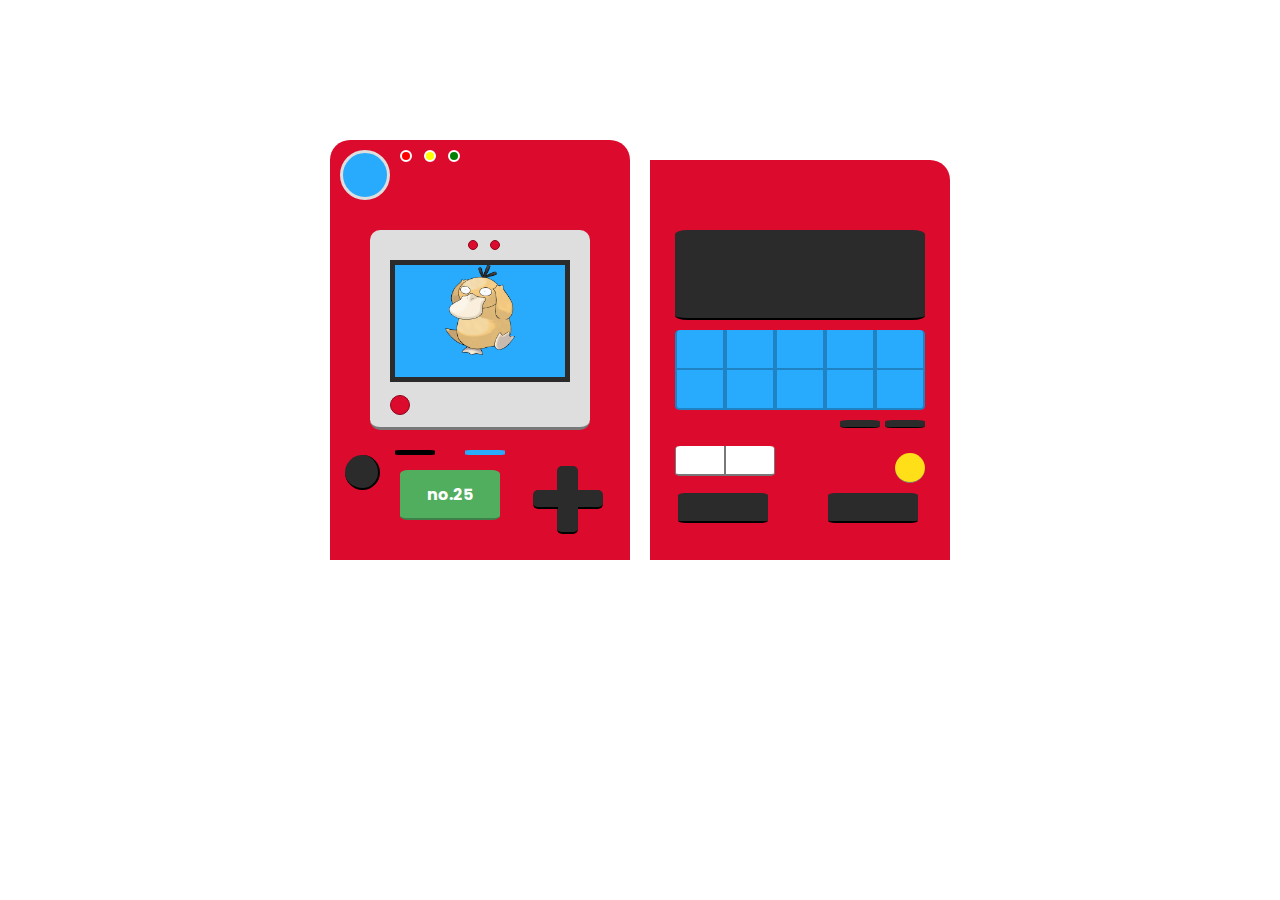
==== pokedex.html @ 5006f052 "Fix index - model pokedex fix" ====
<!DOCTYPE html>
<html lang="en">
<head>
    <meta charset="UTF-8">
    <meta http-equiv="X-UA-Compatible" content="IE=edge">
    <meta name="viewport" content="width=device-width, initial-scale=1.0">
    <title>Pokedex JS</title>
    <link rel="icon" href="./images/favicon.png"/>
    <link rel="stylesheet" href="./style/pokedex.css">
    <link rel="stylesheet" href="https://cdnjs.cloudflare.com/ajax/libs/font-awesome/5.15.3/css/all.min.css" integrity="sha512-iBBXm8fW90+nuLcSKlbmrPcLa0OT92xO1BIsZ+ywDWZCvqsWgccV3gFoRBv0z+8dLJgyAHIhR35VZc2oM/gI1w==" crossorigin="anonymous" referrerpolicy="no-referrer" />
</head>
<body>
    <div class="screen">
        <div class="pokedex-body">
            <div class="pokedex-leftside">
                <div class="leftside-top">
                    <div class="onbutton"></div>
                    <div class="redbutton"></div>
                    <div class="yellowbutton"></div>
                    <div class="greenbutton"></div>
                </div>
                <div class="leftside-center">
                    <div class="leftside-display">
                        <div class="display-dots">
                            <div class="red-dots"></div>
                            <div class="red-dots"></div>
                        </div>
                        <div class="display-pokes">
                            <div class="display-pokes-head">
                                <i class="fas fa-battery-half"></i>
                            </div>
                                <img src="./images/teste-dex.png">
                            </i></div>
                        <div class="display-bottom">
                            <div class="display-bigdots"></div>
                            <div class="display-lines"><i class="fas fa-align-justify"></i></div>
                        </div>
                    </div>
                </div>
                <div class="leftside-bottom">
                    <div class="bottom-dot"></div>
                    <div class="bottom-case">
                        <div class="black-bars">
                            <div class="black-bar"></div>
                            <div class="black-bar"></div>
                        </div>
                        <div class="bottom-screen">
                            <span>no.25</span>
                        </div>
                    </div>
                    <div class="bottom-controls">
                        <div class="pad-controls">
                            <div class="control-top"><i class="fas fa-caret-up"></i></div>
                            <div class="control-bottom"><i class="fas fa-caret-down"></i></div>
                            <div class="control-center"><i class="fas fa-circle"></i></div>
                            <div class="control-right"><i class="fas fa-caret-right"></i></div>
                            <div class="control-left"><i class="fas fa-caret-left"></i></div>
                        </div> 
                    </div>
                </div>
            </div>

            <div class="pokedex-divisor"></div>
            
            <div class="pokedex-rightside">
                <div class="rightside-top">
                    <div class="rightside-screen"></div>
                </div>
                <div class="rightside-center">
                    <div class="rightside-bluebutton">
                        <div class="btn-blue" style="border-radius: 10% 0 0 0;"></div>
                        <div class="btn-blue"></div>
                        <div class="btn-blue"><i class="fab fa-linkedin-in"></i></div>
                        <div class="btn-blue"><i class="fab fa-github"></i></div>
                        <div class="btn-blue" style="border-radius: 0 10% 0 0;"><i class="fas fa-envelope"></i></div>
                        <div class="btn-blue" style="border-radius: 0 0 0 10%;"></div>
                        <div class="btn-blue"></div>
                        <div class="btn-blue"><i class="fab fa-html5"></i></div>
                        <div class="btn-blue"><i class="fab fa-css3-alt"></i></div>
                        <div class="btn-blue" style="border-radius: 0 0 10% 0;"><i class="fab fa-js"></i></div>
                    </div>
                </div>
                <div class="rightside-bottom">
                    <div class="black-bars-right">
                        <div class="black-bar-right"></div>
                        <div class="black-bar-right"></div>
                    </div>
                    <div class="action-controls">
                        <div class="action-right">
                            <div class="backbtn"><i class="fas fa-reply"></i></div>
                            <div class="nseibtn"><i class="fas fa-check"></i></div>
                        </div>
                        <div class="action-right">
                            <div class="yellowdot"></div>
                        </div>
                    </div>
                    <div class="sound-controls">
                        <div class="sound-bars"></div>
                        <div class="sound-bars"></div>
                    </div>
                </div>
            </div>
        </div>
    </div>
    <script src="./JS/pokedex.js"></script>
</body>
</html>
---- style/pokedex.css ----
@import url('https://fonts.googleapis.com/css2?family=Poppins:ital,wght@0,100;0,200;0,300;0,400;0,500;0,600;0,700;0,800;0,900;1,100;1,200;1,300;1,400;1,500;1,600;1,700;1,800;1,900&display=swap');

* {
    box-sizing: border-box;
    margin: 0;
    padding: 0;
}

body {
    font-family: 'Poppins', sans-serif;
    margin: 0;
    padding: 0;
}

/********************************
Animation
*********************************/

@keyframes on-effect {
    0% { 
        background-color: #28AAFD;
        border: 3px solid #DEDEDE;
    }
    25% { 
        background-color: #28AAFD;
        border: 3px solid #DEDEDE;
    }
    30% { 
        background-color: #28AAFD;
        border: 3px solid #DEDEDE;
    }
    35% {
        background-color: #C1E6FE;
        border: 3px solid #28AAFD;
    }
    37% { 
        background-color: #28AAFD;
        border: 3px solid #DEDEDE;
    }
    50% {
        background-color: #28AAFD;
        border: 3px solid #DEDEDE;
    }
    75% {
        background-color: #C1E6FE;
        border: 3px solid #28AAFD;
    }
    78% {
        background-color: #28AAFD;
        border: 3px solid #DEDEDE;
    }
    80% {
        background-color: #C1E6FE;
        border: 3px solid #28AAFD;
    }
    82% {
        background-color: #28AAFD;
        border: 3px solid #DEDEDE;
    }
    100% {
        background-color: #28AAFD;
        border: 3px solid #DEDEDE;
    }
}

/********************************
Animation
*********************************/

.screen {
    background-image: url('/images/pokedexbg.png');
    background-repeat: no-repeat;
    background-size: cover;
    width: 100vw;
    height: 100vh;
    display: flex;
    justify-content: center;
    align-content: center;
    align-items: center;
}

.pokedex-body {
    display: flex;
}

.pokedex-leftside {
    width: 300px;
    height: 600px;
    background-color: transparent;
    display: flex;
    flex-direction: column;
}

/* LEFTSIDE-TOP */

.leftside-top {
    width: 300px;
    height: 80px;
    background-color: #DC0A2D;
    border-radius: 20px 20px 0 0;
    display: flex;
}

.onbutton {
    width: 50px;
    height: 50px;
    margin-top: 10px;
    margin-left: 10px;
    background-color: #28AAFD;
    border-radius: 50%;
    border: 3px solid #DEDEDE;
    animation: on-effect 5s ease-in-out forwards infinite;
}

.redbutton {
    width: 12px;
    height: 12px;
    margin-top: 10px;
    margin-left: 10px;
    margin-right: 2px;
    background-color: red;
    border: 2px solid #FFF;
    border-radius: 50%;
}

.yellowbutton {
    width: 12px;
    height: 12px;
    margin-top: 10px;
    margin-left: 10px;
    margin-right: 2px;
    background-color: yellow;
    border: 2px solid #FFF;
    border-radius: 50%;
}

.greenbutton {
    width: 12px;
    height: 12px;
    margin-top: 10px;
    margin-left: 10px;
    margin-right: 2px;
    background-color: green;
    border: 2px solid #FFF;
    border-radius: 50%;
}

/* LEFTSIDE-TOP */

/* LEFTSIDE-CENTER */

.leftside-center {
    width: 300px;
    height: 220px;
    background-color: #DC0A2D;
    display: flex;
}

.leftside-display {
    display: flex;
    width: 220px;
    height: 200px;
    background-color: #DEDEDE;
    margin: auto;
    border-radius: 10px 10px 10px 10px;
    flex-direction: column;
    flex-wrap: nowrap;
    border-bottom: 3px solid #787878;
}

.display-dots {
    display: flex;
    align-items: center;
    justify-content: center;
}

.red-dots {
    display: flex;
    width: 10px;
    height: 10px;
    margin: 10px 2px 10px 10px;
    background-color: #DC0A2D;
    border-radius: 50%;
    border: 1px solid #89061C;
}

.display-pokes {
    margin-left: auto;
    margin-right: auto;
    width: 180px;
    height: 150px;
    background-color: #28AAFD;
    border: 5px solid #2B2B2B;
}

.display-pokes-head i {
    color: #FFF;
    display: flex;
    justify-content: flex-end;
    margin-right: 5px;
}

.display-pokes img {
    display: flex;
    width: 90px;
    height: 90px;
    margin: 0 auto;
}

.display-bottom {
    display: flex;
    justify-content: space-between;
    align-items: center;
}

.display-bigdots {
    display: flex;
    width: 20px;
    height: 20px;
    margin: 10px 0px;
    background-color: #DC0A2D;
    margin-left: 20px;
    border-radius: 50%;
    border: 1px solid #89061C;
}

.display-lines {
    display: flex;
    width: 25px;
    height: 25px;
    margin: 10px 0px;
    margin-right: 20px;
    background-color: transparent;
}

.display-lines i {
    font-size: 28px;
}
/* LEFTSIDE-CENTER */

/* LEFTSIDE-BOTTOM */

.leftside-bottom {
    width: 300px;
    height: 120px;
    background-color: #DC0A2D;
    display: flex;
}

.bottom-dot {
    display: flex;
    width: 35px;
    height: 35px;
    margin: 15px;
    margin-right: 15px;
    background-color: #2B2B2B;
    border-radius: 50%;
    border-bottom: 2px solid #000;
    border-right: 2px solid #000;
}

.black-bars {
    display: flex;
}

.black-bar {
    width: 40px;
    height: 5px;
    margin: 10px 0px;
    margin-right: 30px;
    background-color: #000;
    border-radius: 15%;
}

.black-bar:last-child {
    margin-right: 0px;
    background-color: #28AAFD;
}

.bottom-screen {
    display: flex;
    width: 100px;
    height: 50px;
    margin: 5px;
    border-radius: 8%;
    background-color: #51AE5F;
    border-bottom: 2px solid #3E8048;
    align-items: center;
    justify-content: center;
}

.bottom-screen span {
    color: #FFF;
    text-align: center;
    font-weight: bold;
}

.bottom-controls {
    display: flex;
    margin: auto;
}

.pad-controls {
    width: 70px;
    height: 70px;
    position: relative;
}

.control-top {
    position: absolute;
    top: 1%;
    left: 35%;
    width: 21px;
    height: 25px;
    background-color: #2B2B2B;
    border-radius: 5px 5px 0 0;
}

.control-bottom {
    position: absolute;
    bottom: 2%;
    left: 35%;
    width: 21px;
    height: 25px;
    background-color: #2B2B2B;
    border-radius: 0 0 5px 5px;
    border-bottom: 2px solid #000;
}

.control-left {
    position: absolute;
    top: 36%;
    left: 0%;
    width: 25px;
    height: 19px;
    background-color: #2B2B2B;
    border-radius: 5px 0 0 5px;
    border-bottom: 2px solid #000;
}

.control-bottom:hover {
    background: linear-gradient(to bottom, #111, #222);
    transition: all 0.3s ease;
}
.control-top:hover {
    background: linear-gradient(to top, #111, #222);
    transition: all 0.3s ease;
}
.control-center:hover {
    background-color: #222;
    transition: all 0.3s ease;
}
.control-right:hover {
    background: linear-gradient(to right, #111, #222);
    transition: all 0.3s ease;
}
.control-left:hover {
    background: linear-gradient(to left, #111, #222);
    transition: all 0.3s ease;
}

.control-bottom:hover i,
.control-top:hover i,
.control-center:hover i,
.control-right:hover i,
.control-left:hover i {
    color: #000;
}

.control-center {
    position: absolute;
    top: 36%;
    left: 35%;
    width: 21px;
    height: 19px;
    background-color: #2B2B2B;
}

.control-right {
    position: absolute;
    top: 36%;
    right: 0%;
    width: 25px;
    height: 19px;
    background-color: #2B2B2B;
    border-radius: 0 5px 5px 0;
    border-bottom: 2px solid #000;
}

.control-right i {
    display: flex;
    align-items: center;
    justify-content: flex-end;
    align-content: center;
    margin-top: 1px;
    margin-right: 4px;
    color: #191919;
}

.control-left i {
    display: flex;
    align-items: center;
    justify-content: flex-start;
    align-content: center;
    margin-top: 1px;
    margin-left: 4px;
    color: #191919;
}

.control-top i {
    display: flex;
    align-items: center;
    align-content: center;
    margin-left: 5px;
    color: #191919;
}

.control-bottom i {
    display: flex;
    align-items: center;
    align-content: center;
    margin-left: 5px;
    margin-top: 9px;
    color: #191919;
}

.control-center i {
    display: flex;
    align-items: center;
    align-content: center;
    margin-left: 5px;
    margin-top: 5px;
    font-size: 10px;
    color: #191919;
}

/* LEFTSIDE-BOTTOM */

/* RIGHTSIDE-TOP */

.rightside-top {
    width: 300px;
    height: 170px;
    background-color: #DC0A2D;
    display: flex;
    justify-content: center;
    align-items: flex-end;
    border-radius: 0 20px 0 0;
}

.rightside-screen {
    width: 250px;
    height: 90px;
    background-color: #2B2B2B;
    display: flex;
    margin-bottom: 10px;
    border-radius: 5%;
    border-bottom: 2px solid #000;
}

/* RIGHTSIDE-TOP */

/* RIGHTSIDE-CENTER */

.rightside-center {
    width: 300px;
    height: 80px;
    background-color: #DC0A2D;
    display: flex;
    justify-content: center;
}

.rightside-bluebutton {
    width: 250px;
    height: 80px;
    background-color: transparent;
    display: flex;
    flex-wrap: wrap;
}

.btn-blue {
    display: flex;
    width: 50px;
    height: 40px;
    background-color: #28AAFD;
    border-bottom: 2px solid #1F82C3;
    border-left: 2px solid #1F82C3;
    border-right: 2px solid #1F82C3;
    justify-content: center;
    align-content: center;
    align-items: center;
}

.btn-blue i {
    display: flex;
    text-align: center;
    color: #DDD;
    justify-content: center;
    transition: all 0.3s ease;
}

.btn-blue:hover {
    background-color: #66c0fc;
}

.btn-blue:hover i {
    color: #FFF;
}

/* RIGHTSIDE-CENTER */

/* RIGHTSIDE-BOTTOM */

.rightside-bottom {
    width: 300px;
    height: 150px;
    background-color: #DC0A2D;
    display: flex;
    flex-direction: column;
}

.black-bars-right {
    display: flex;
    justify-content: flex-end;
    margin-right: 20px;
}

.black-bar-right {
    width: 40px;
    height: 8px;
    margin: 10px 0px;
    margin-right: 5px;
    background-color: #2B2B2B;
    border-bottom: 1px solid #000;
    border-radius: 20%;
}

.action-controls {
    display: flex;
    justify-content: space-between;
    align-items: center;
    margin-left: 25px;
    margin-right: 25px;
}

.action-right {
    display: flex;
    justify-content: flex-start;
}

.action-right {
    display: flex;
    justify-content: flex-end;
}

.backbtn {
    display: flex;
    width: 50px;
    height: 30px;
    background-color: #FFF;
    border-bottom: 2px solid #787878;
    border-left: 1px solid #787878;
    border-right: 1px solid #787878;
    border-radius: 10% 0 0 10%;
    align-items: center;
    justify-content: center;
    transition: all 0.3s ease;
}

.nseibtn {
    display: flex;
    width: 50px;
    height: 30px;
    background-color: #FFF;
    border-bottom: 2px solid #787878;
    border-right: 1px solid #787878;
    border-left: 1px solid #787878;
    border-radius: 0 10% 10% 0;
    justify-content: center;
    align-items: center;
    transition: all 0.3s ease;
}

.backbtn:hover {
    border-bottom: 2px solid #333;
    border-left: 1px solid #333;
    border-right: 1px solid #333;
    background-color: #DDD;
}
.nseibtn:hover {
    border-bottom: 2px solid #333;
    border-right: 1px solid #333;
    border-left: 1px solid #333;
    background-color: #DDD;
}

.backbtn i,
.nseibtn i {
    color: #555;
    transition: all 0.3s ease;
}

.backbtn:hover i,
.nseibtn:hover i {
    color: #000;
}

.yellowdot {
    width: 30px;
    height: 30px;
    background-color: #FFDF18;
    border-bottom: 1px solid #787878;
    border-radius: 50%;
    margin-top: 15px;
}

.sound-controls {
    display: flex;
    justify-content: space-around;
    align-items: center;
}

.sound-bars {
    width: 90px;
    height: 30px;
    margin: 10px 0px;
    margin-right: 5px;
    background-color: #2B2B2B;
    border-radius: 8%;
    border-bottom: 2px solid #000;
}
/* RIGHTSIDE-BOTTOM */
.pokedex-divisor {
    width: 20px;
    height: 300px;
    background-color: white;
    display: flex;
}

.pokedex-rightside {
    width: 300px;
    height: 600px;
    background-color: transparent;
    display: flex;
    flex-direction: column;
    margin-top: 20px;
}

@media (max-width: 768px) {
    
}
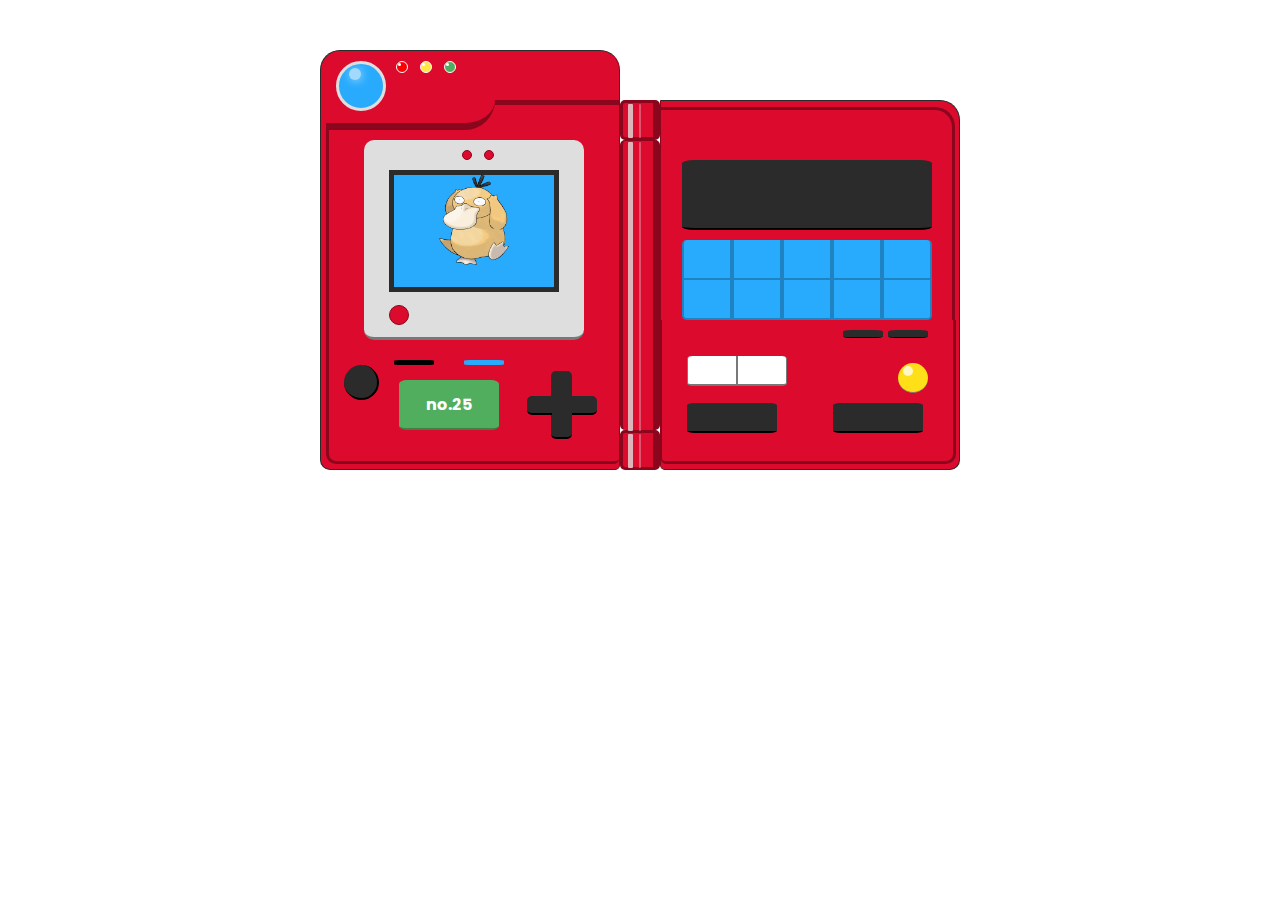
==== commit f01a6248: "bg- active buttons" ====
--- a/pokedex.html
+++ b/pokedex.html
@@ -14,31 +14,47 @@
         <div class="pokedex-body">
             <div class="pokedex-leftside">
                 <div class="leftside-top">
-                    <div class="onbutton"></div>
-                    <div class="redbutton"></div>
-                    <div class="yellowbutton"></div>
-                    <div class="greenbutton"></div>
+                    <div class="leftside-top-border1">
+                        <div class="onbutton">
+                            <div class="on-reflection"></div>
+                        </div>
+                        <div class="redbutton">
+                            <div class="red-reflection"></div>
+                        </div>
+                        <div class="yellowbutton">
+                            <div class="yellow-reflection"></div>
+                        </div>
+                        <div class="greenbutton">
+                            <div class="green-reflection"></div>
+                        </div>
+                    </div>
+                    <div class="leftside-top-border2"></div>
+                    
+                    
                 </div>
                 <div class="leftside-center">
-                    <div class="leftside-display">
-                        <div class="display-dots">
-                            <div class="red-dots"></div>
-                            <div class="red-dots"></div>
+                    <div class="leftside-center-border">
+                        <div class="leftside-display">
+                            <div class="display-dots">
+                                <div class="red-dots"></div>
+                                <div class="red-dots"></div>
+                            </div>
+                            <div class="display-pokes">
+                                <div class="display-pokes-head">
+                                    <i class="fas fa-battery-half"></i>
+                                </div>
+                                    <img src="./images/teste-dex.png">
+                                </i></div>
+                            <div class="display-bottom">
+                                <div class="display-bigdots"></div>
+                                <div class="display-lines"><i class="fas fa-align-justify"></i></div>
+                            </div>
                         </div>
-                        <div class="display-pokes">
-                            <div class="display-pokes-head">
-                                <i class="fas fa-battery-half"></i>
-                            </div>
-                                <img src="./images/teste-dex.png">
-                            </i></div>
-                        <div class="display-bottom">
-                            <div class="display-bigdots"></div>
-                            <div class="display-lines"><i class="fas fa-align-justify"></i></div>
-                        </div>
-                    </div>
+                    </div>  
                 </div>
                 <div class="leftside-bottom">
-                    <div class="bottom-dot"></div>
+                    <div class="leftside-bottom-border">
+                        <div class="bottom-dot"></div>
                     <div class="bottom-case">
                         <div class="black-bars">
                             <div class="black-bar"></div>
@@ -57,47 +73,70 @@
                             <div class="control-left"><i class="fas fa-caret-left"></i></div>
                         </div> 
                     </div>
+                    </div>
+   
                 </div>
             </div>
 
-            <div class="pokedex-divisor"></div>
+            <div class="pokedex-divisor">
+                <div class="pokedex-divisor-top">
+                    <div class="divisor-top-reflection1"></div>
+                    <div class="divisor-top-reflection2"></div>
+                </div>
+                <div class="pokedex-divisor-center">
+                    <div class="divisor-center-reflection1"></div>
+                    <div class="divisor-center-reflection2"></div>
+                </div>
+                <div class="pokedex-divisor-bottom">
+                    <div class="divisor-bottom-reflection1"></div>
+                    <div class="divisor-bottom-reflection2"></div>
+                </div>
+            </div>
             
             <div class="pokedex-rightside">
                 <div class="rightside-top">
-                    <div class="rightside-screen"></div>
+                    <div class="rightside-top-border">
+                        <div class="rightside-screen"></div>
+                    </div>
                 </div>
                 <div class="rightside-center">
-                    <div class="rightside-bluebutton">
-                        <div class="btn-blue" style="border-radius: 10% 0 0 0;"></div>
-                        <div class="btn-blue"></div>
-                        <div class="btn-blue"><i class="fab fa-linkedin-in"></i></div>
-                        <div class="btn-blue"><i class="fab fa-github"></i></div>
-                        <div class="btn-blue" style="border-radius: 0 10% 0 0;"><i class="fas fa-envelope"></i></div>
-                        <div class="btn-blue" style="border-radius: 0 0 0 10%;"></div>
-                        <div class="btn-blue"></div>
-                        <div class="btn-blue"><i class="fab fa-html5"></i></div>
-                        <div class="btn-blue"><i class="fab fa-css3-alt"></i></div>
-                        <div class="btn-blue" style="border-radius: 0 0 10% 0;"><i class="fab fa-js"></i></div>
-                    </div>
+                    <div class="rightside-center-border">
+                        <div class="rightside-bluebutton">
+                            <div class="btn-blue" style="border-radius: 10% 0 0 0;"><i class="fas fa-play"></i></div>
+                            <div class="btn-blue"><i class="fas fa-power-off"></i></div>
+                            <div class="btn-blue"><i class="fab fa-linkedin-in"></i></div>
+                            <div class="btn-blue"><i class="fab fa-github"></i></div>
+                            <div class="btn-blue" style="border-radius: 0 10% 0 0;"><i class="fas fa-envelope"></i></div>
+                            <div class="btn-blue" style="border-radius: 0 0 0 10%;"><i class="fas fa-redo"></i></div>
+                            <div class="btn-blue"><i class="fas fa-star"></i></div>
+                            <div class="btn-blue"><i class="fab fa-html5"></i></div>
+                            <div class="btn-blue"><i class="fab fa-css3-alt"></i></div>
+                            <div class="btn-blue" style="border-radius: 0 0 10% 0;"><i class="fab fa-js"></i></div>
+                        </div>
+                    </div>  
                 </div>
                 <div class="rightside-bottom">
-                    <div class="black-bars-right">
-                        <div class="black-bar-right"></div>
-                        <div class="black-bar-right"></div>
-                    </div>
-                    <div class="action-controls">
-                        <div class="action-right">
-                            <div class="backbtn"><i class="fas fa-reply"></i></div>
-                            <div class="nseibtn"><i class="fas fa-check"></i></div>
+                    <div class="rightside-bottom-border">
+                        <div class="black-bars-right">
+                            <div class="black-bar-right"></div>
+                            <div class="black-bar-right"></div>
                         </div>
-                        <div class="action-right">
-                            <div class="yellowdot"></div>
+                        <div class="action-controls">
+                            <div class="action-right">
+                                <div class="backbtn"><i class="fas fa-reply"></i></div>
+                                <div class="verify"><i class="fas fa-check"></i></div>
+                            </div>
+                            <div class="action-right">
+                                <div class="yellowdot">
+                                    <div class="yellowdot-reflection"></div>
+                                </div>
+                            </div>
                         </div>
-                    </div>
-                    <div class="sound-controls">
-                        <div class="sound-bars"></div>
-                        <div class="sound-bars"></div>
-                    </div>
+                        <div class="sound-controls">
+                            <div class="sound-bars"></div>
+                            <div class="sound-bars"></div>
+                        </div>
+                    </div> 
                 </div>
             </div>
         </div>
--- a/style/pokedex.css
+++ b/style/pokedex.css
@@ -20,46 +20,57 @@
     0% { 
         background-color: #28AAFD;
         border: 3px solid #DEDEDE;
+        box-shadow: none;
     }
     25% { 
         background-color: #28AAFD;
         border: 3px solid #DEDEDE;
+        box-shadow: none;
     }
     30% { 
         background-color: #28AAFD;
         border: 3px solid #DEDEDE;
+        box-shadow: none;
     }
     35% {
         background-color: #C1E6FE;
         border: 3px solid #28AAFD;
+        box-shadow: 3px 3px 40px #E4F4FF;
     }
     37% { 
         background-color: #28AAFD;
         border: 3px solid #DEDEDE;
+        box-shadow: none;
     }
     50% {
         background-color: #28AAFD;
         border: 3px solid #DEDEDE;
+        box-shadow: none;
     }
     75% {
         background-color: #C1E6FE;
         border: 3px solid #28AAFD;
+        box-shadow: 3px 3px 40px #E4F4FF;
     }
     78% {
         background-color: #28AAFD;
         border: 3px solid #DEDEDE;
+        box-shadow: none;
     }
     80% {
         background-color: #C1E6FE;
         border: 3px solid #28AAFD;
+        box-shadow: 3px 3px 40px #E4F4FF;
     }
     82% {
         background-color: #28AAFD;
         border: 3px solid #DEDEDE;
+        box-shadow: none;
     }
     100% {
         background-color: #28AAFD;
         border: 3px solid #DEDEDE;
+        box-shadow: none;
     }
 }
 
@@ -68,19 +79,16 @@
 *********************************/
 
 .screen {
-    background-image: url('/images/pokedexbg.png');
+    background-image: url('../images/pokedexbg.png');
     background-repeat: no-repeat;
     background-size: cover;
-    width: 100vw;
-    height: 100vh;
-    display: flex;
-    justify-content: center;
-    align-content: center;
-    align-items: center;
+    display: flex;
+    justify-content: center;
 }
 
 .pokedex-body {
     display: flex;
+    margin-top: 50px;
 }
 
 .pokedex-leftside {
@@ -99,9 +107,28 @@
     background-color: #DC0A2D;
     border-radius: 20px 20px 0 0;
     display: flex;
+    border-top: 1px solid #2B2B2B;
+    border-left: 1px solid #2B2B2B;
+    border-right: 1px solid #89061C;
+}
+
+.leftside-top-border1 {
+    display: flex;
+    border-bottom: 7px solid #89061C;
+    margin-left: 5px;
+    border-radius: 0 0 30px 0;
+    width: 170px
+}
+
+.leftside-top-border2 {
+    display: flex;
+    border-bottom: 5px solid #89061C;
+    margin-bottom: 25px;
+    width: 125px
 }
 
 .onbutton {
+    display: relative;
     width: 50px;
     height: 50px;
     margin-top: 10px;
@@ -109,39 +136,83 @@
     background-color: #28AAFD;
     border-radius: 50%;
     border: 3px solid #DEDEDE;
-    animation: on-effect 5s ease-in-out forwards infinite;
+    animation: on-effect 8s ease forwards infinite;
+}
+
+.on-reflection {
+    display: absolute;
+    width: 12px;
+    height: 12px;
+    margin-top: 4px;
+    margin-left: 10px;
+    background-color: #A1DAFE;
+    border-radius: 50%;
+    box-shadow: 1px 1px 10px #A1DAFE;
 }
 
 .redbutton {
+    display: relative;
     width: 12px;
     height: 12px;
     margin-top: 10px;
     margin-left: 10px;
     margin-right: 2px;
     background-color: red;
-    border: 2px solid #FFF;
+    border: 1px solid #FFF;
+    border-radius: 50%;
+}
+
+.red-reflection {
+    display: absolute;
+    width: 3px;
+    height: 3px;
+    margin-top: 1px;
+    margin-left: 1px;
+    background-color: #FFF;
     border-radius: 50%;
 }
 
 .yellowbutton {
+    display: relative;
     width: 12px;
     height: 12px;
     margin-top: 10px;
     margin-left: 10px;
     margin-right: 2px;
-    background-color: yellow;
-    border: 2px solid #FFF;
+    background-color: #FFE748;
+    border: 1px solid #FFF;
+    border-radius: 50%;
+}
+
+.yellow-reflection {
+    display: absolute;
+    width: 3px;
+    height: 3px;
+    margin-top: 1px;
+    margin-left: 1px;
+    background-color: #FFF;
     border-radius: 50%;
 }
 
 .greenbutton {
+    display: relative;
     width: 12px;
     height: 12px;
     margin-top: 10px;
     margin-left: 10px;
     margin-right: 2px;
-    background-color: green;
-    border: 2px solid #FFF;
+    background-color: #4FAE5D;
+    border: 1px solid #FFF;
+    border-radius: 50%;
+}
+
+.green-reflection {
+    display: absolute;
+    width: 3px;
+    height: 3px;
+    margin-top: 1px;
+    margin-left: 1px;
+    background-color: #FFF;
     border-radius: 50%;
 }
 
@@ -150,10 +221,20 @@
 /* LEFTSIDE-CENTER */
 
 .leftside-center {
+    display: relative;
     width: 300px;
     height: 220px;
     background-color: #DC0A2D;
     display: flex;
+    border-left: 1px solid #2B2B2B;
+    border-right: 1px solid #89061C;
+}
+
+.leftside-center-border {
+    display: absolute;
+    display: flex;
+    margin-left: 5px;
+    border-left: 3px solid #89061C;
 }
 
 .leftside-display {
@@ -162,6 +243,7 @@
     height: 200px;
     background-color: #DEDEDE;
     margin: auto;
+    margin-left: 35px;
     border-radius: 10px 10px 10px 10px;
     flex-direction: column;
     flex-wrap: nowrap;
@@ -187,7 +269,7 @@
 .display-pokes {
     margin-left: auto;
     margin-right: auto;
-    width: 180px;
+    width: 170px;
     height: 150px;
     background-color: #28AAFD;
     border: 5px solid #2B2B2B;
@@ -219,7 +301,7 @@
     height: 20px;
     margin: 10px 0px;
     background-color: #DC0A2D;
-    margin-left: 20px;
+    margin-left: 25px;
     border-radius: 50%;
     border: 1px solid #89061C;
 }
@@ -229,7 +311,7 @@
     width: 25px;
     height: 25px;
     margin: 10px 0px;
-    margin-right: 20px;
+    margin-right: 25px;
     background-color: transparent;
 }
 
@@ -245,6 +327,20 @@
     height: 120px;
     background-color: #DC0A2D;
     display: flex;
+    border-radius: 0 0 5px 10px;
+    border-bottom: 1px solid #2B2B2B;
+    border-left: 1px solid #2B2B2B;
+    border-right: 1px solid #89061C;
+}
+
+.leftside-bottom-border {
+    display: flex;
+    margin-left: 5px;
+    border-left: 3px solid #89061C;
+    border-bottom: 3px solid #89061C;
+    border-radius: 0 0 5px 10px;
+    margin-bottom: 5px;
+    width: 300px;
 }
 
 .bottom-dot {
@@ -338,24 +434,24 @@
     border-bottom: 2px solid #000;
 }
 
-.control-bottom:hover {
+.control-bottom:active {
+    background: linear-gradient(to top, #111, #222);
+    transition: all 0.3s ease;
+}
+.control-top:active {
     background: linear-gradient(to bottom, #111, #222);
     transition: all 0.3s ease;
 }
-.control-top:hover {
-    background: linear-gradient(to top, #111, #222);
-    transition: all 0.3s ease;
-}
-.control-center:hover {
+.control-center:active {
     background-color: #222;
     transition: all 0.3s ease;
 }
-.control-right:hover {
+.control-right:active {
+    background: linear-gradient(to left, #111, #222);
+    transition: all 0.3s ease;
+}
+.control-left:active {
     background: linear-gradient(to right, #111, #222);
-    transition: all 0.3s ease;
-}
-.control-left:hover {
-    background: linear-gradient(to left, #111, #222);
     transition: all 0.3s ease;
 }
 
@@ -440,19 +536,34 @@
 
 .rightside-top {
     width: 300px;
-    height: 170px;
+    height: 140px;
     background-color: #DC0A2D;
     display: flex;
     justify-content: center;
     align-items: flex-end;
     border-radius: 0 20px 0 0;
+    border-top: 1px solid #2B2B2B;
+    border-right: 1px solid #2B2B2B;
+    border-left: 1px solid #89061C;
+}
+
+.rightside-top-border {
+    display: flex;
+    justify-content: center;
+    border-top: 3px solid #89061C;
+    border-right: 3px solid #89061C;
+    border-left: 1px solid #89061C;
+    border-radius: 0 20px 0 0 ;
+    margin-left: -5px;
+    width: 295px
 }
 
 .rightside-screen {
     width: 250px;
-    height: 90px;
+    height: 70px;
     background-color: #2B2B2B;
     display: flex;
+    margin-top: 50px;
     margin-bottom: 10px;
     border-radius: 5%;
     border-bottom: 2px solid #000;
@@ -468,6 +579,17 @@
     background-color: #DC0A2D;
     display: flex;
     justify-content: center;
+    border-right: 1px solid #2B2B2B;
+    border-left: 1px solid #89061C;
+}
+
+.rightside-center-border {
+    display: flex;
+    justify-content: center;
+    border-right: 3px solid #89061C;
+    border-left: 1px solid #89061C;
+    margin-left: -5px;
+    width: 295px
 }
 
 .rightside-bluebutton {
@@ -496,7 +618,7 @@
     text-align: center;
     color: #DDD;
     justify-content: center;
-    transition: all 0.3s ease;
+    transition: all 0.1s ease;
 }
 
 .btn-blue:hover {
@@ -505,6 +627,15 @@
 
 .btn-blue:hover i {
     color: #FFF;
+}
+
+.btn-blue:active {
+    background-color: #66c0fc;
+    box-shadow: 0px 0px 2px #ddd;
+}
+
+.btn-blue:active i {
+    color: #1F82C3;
 }
 
 /* RIGHTSIDE-CENTER */
@@ -517,6 +648,21 @@
     background-color: #DC0A2D;
     display: flex;
     flex-direction: column;
+    border-radius: 0 0 10px 5px;
+    border-bottom: 1px solid #2B2B2B;
+    border-right: 1px solid #2B2B2B;
+    border-left: 1px solid #89061C;
+}
+
+.rightside-bottom-border {
+    display: flex;
+    flex-direction: column;
+    border-right: 3px solid #89061C;
+    border-bottom: 3px solid #89061C;
+    border-left: 1px solid #89061C;
+    border-radius: 0 0 10px 5px;
+    width: 295px;
+    height: 144px;
 }
 
 .black-bars-right {
@@ -567,7 +713,7 @@
     transition: all 0.3s ease;
 }
 
-.nseibtn {
+.verify {
     display: flex;
     width: 50px;
     height: 30px;
@@ -587,7 +733,8 @@
     border-right: 1px solid #333;
     background-color: #DDD;
 }
-.nseibtn:hover {
+
+.verify:hover {
     border-bottom: 2px solid #333;
     border-right: 1px solid #333;
     border-left: 1px solid #333;
@@ -595,23 +742,47 @@
 }
 
 .backbtn i,
-.nseibtn i {
+.verify i {
     color: #555;
-    transition: all 0.3s ease;
+    transition: all 0.1s ease;
 }
 
 .backbtn:hover i,
-.nseibtn:hover i {
+.verify:hover i {
     color: #000;
 }
 
+.backbtn:active,
+.verify:active {
+    background-color: #C5D7DD;
+}
+
+.backbtn:active i {
+    color: #FFD00B;
+}
+
+.verify:active i {
+    color: #03A64A;
+}
+
 .yellowdot {
+    display: relative;
     width: 30px;
     height: 30px;
     background-color: #FFDF18;
     border-bottom: 1px solid #787878;
     border-radius: 50%;
     margin-top: 15px;
+}
+
+.yellowdot-reflection {
+    display: absolute;
+    width: 10px;
+    height: 10px;
+    margin-top: 3px;
+    margin-left: 5px;
+    background-color: #FFF7C4;
+    border-radius: 50%;
 }
 
 .sound-controls {
@@ -630,11 +801,100 @@
     border-bottom: 2px solid #000;
 }
 /* RIGHTSIDE-BOTTOM */
-.pokedex-divisor {
-    width: 20px;
-    height: 300px;
-    background-color: white;
-    display: flex;
+.pokedex-divisor-top {
+    display: relative;
+    width: 40px;
+    height: 40px;
+    margin-top: 50px;
+    background-color: #DC0A2D;
+    display: flex;
+    border: 3px solid #89061C;
+    border-right: 7px solid #89061C;;
+    border-radius: 5px;
+}
+
+.divisor-top-reflection1 {
+    display: absolute;
+    width: 5px;
+    height: 34px;
+    margin-top: 0.5px;
+    margin-left: 5px;
+    background-color: #DEB4BB;
+    border-radius: 1px;
+}
+
+.divisor-top-reflection2 {
+    display: absolute;
+    width: 2px;
+    height: 34px;
+    margin-top: 0.5px;
+    margin-left: 6px;
+    background-color: #DD546B;
+    border-radius: 1px;
+}
+
+.pokedex-divisor-center {
+    display: relative;
+    width: 40px;
+    height: 290px;
+    background-color: #DC0A2D;
+    display: flex;
+    border: 3px solid #89061C;
+    border-right: 7px solid #89061C;;
+    border-bottom: none;
+    border-top: 1px solid #89061C;
+    border-radius: 5px;
+}
+
+.divisor-center-reflection1 {
+    display: absolute;
+    width: 5px;
+    height: 289px;
+    margin-top: 0.5px;
+    margin-left: 5px;
+    background-color: #DEB4BB;
+    border-radius: 1px;
+}
+
+.divisor-center-reflection2 {
+    display: absolute;
+    width: 2px;
+    height: 289px;
+    margin-top: 0.5px;
+    margin-left: 6px;
+    background-color: #DD546B;
+    border-radius: 1px;
+}
+
+.pokedex-divisor-bottom {
+    display: relative;
+    width: 40px;
+    height: 40px;
+    background-color: #DC0A2D;
+    display: flex;
+    border: 3px solid #89061C;
+    border-right: 7px solid #89061C;;
+    border-radius: 5px;
+}
+
+.divisor-bottom-reflection1 {
+    display: absolute;
+    width: 5px;
+    height: 34px;
+    margin-top: 0.5px;
+    margin-left: 5px;
+    background-color: #DEB4BB;
+    border-radius: 1px;
+}
+
+.divisor-bottom-reflection2 {
+    display: absolute;
+    width: 2px;
+    height: 34px;
+    margin-top: 0.5px;
+    margin-left: 6px;
+    background-color: #DD546B;
+    border-radius: 1px;
 }
 
 .pokedex-rightside {
@@ -643,7 +903,7 @@
     background-color: transparent;
     display: flex;
     flex-direction: column;
-    margin-top: 20px;
+    margin-top: 50px;
 }
 
 @media (max-width: 768px) {
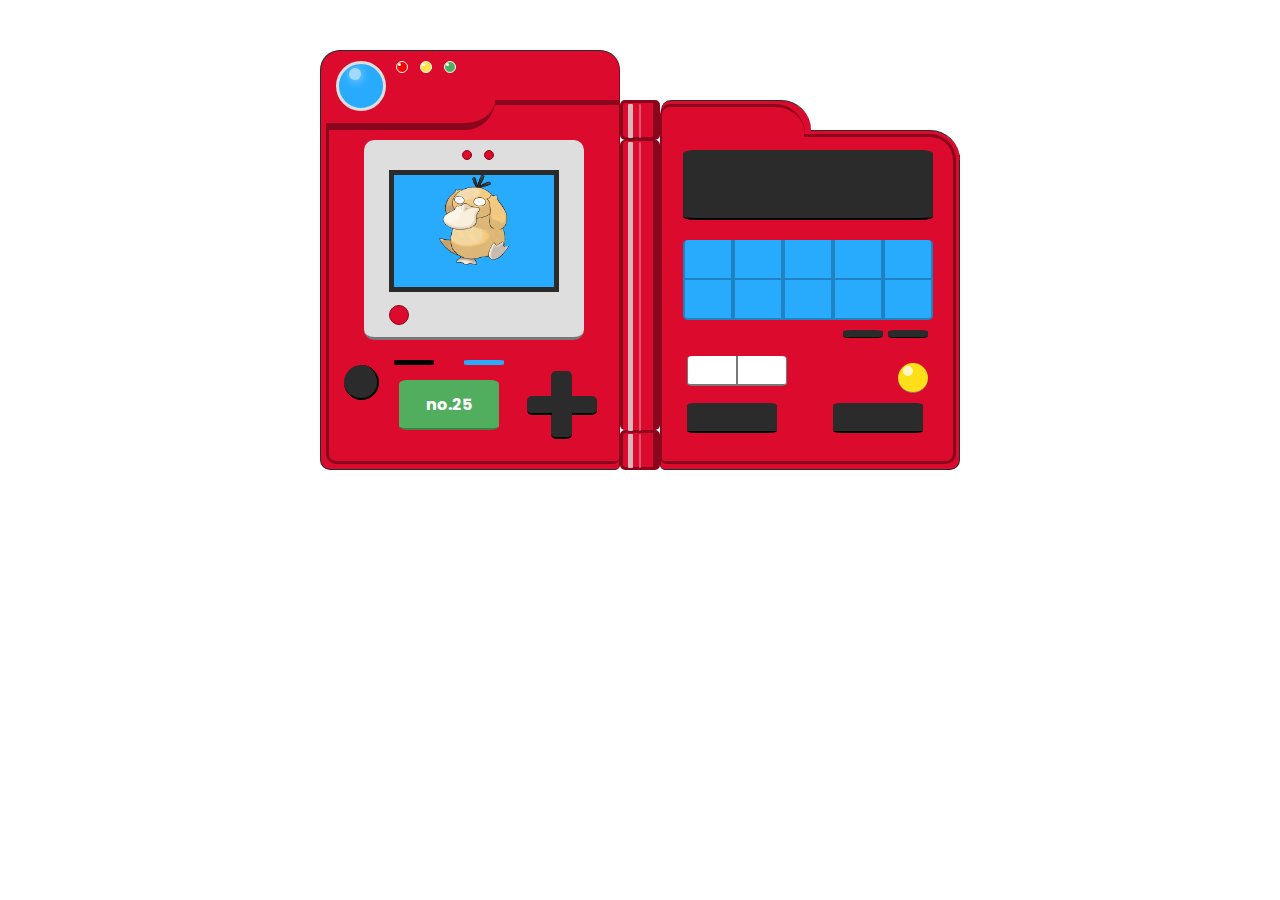
==== commit 28d14870: "Layout finished" ====
--- a/pokedex.html
+++ b/pokedex.html
@@ -95,7 +95,15 @@
             
             <div class="pokedex-rightside">
                 <div class="rightside-top">
-                    <div class="rightside-top-border">
+                    <div class="rightside-top-slice1">
+                        <div class="top-slice1-border"></div>
+                    </div>
+                    <div class="rightside-top-slice2">
+                        <div class="top-slice2-border"></div>
+                    </div>
+                </div>
+                <div class="rightside-top-mid">
+                    <div class="rightside-top-mid-border">
                         <div class="rightside-screen"></div>
                     </div>
                 </div>
--- a/style/pokedex.css
+++ b/style/pokedex.css
@@ -536,26 +536,77 @@
 
 .rightside-top {
     width: 300px;
-    height: 140px;
+    height: 55px;
+    background-color: transparent;
+    display: flex;
+    border-left: 1px solid #89061C;
+    justify-content: center;
+    align-items: center;
+    border-radius: 20px 0 0 0;
+}
+
+.rightside-top-slice1 {
+    display: flex;
+    width: 150px;
+    height: 55px;
+    background-color: #DC0A2D;
+    border-radius: 10px 30px 0 0;
+    border-top: 1px solid #2B2B2B;
+}
+
+.top-slice1-border {
+    display: flex;
+    justify-content: center;
+    border-top: 3px solid #89061C;
+    border-left: 2px solid #89061C;
+    margin-top: 3px;
+    margin-left: -1px;
+    border-radius: 10px 30px 0 0;
+    width: 145px;
+}
+
+.rightside-top-slice2 {
+    display: flex;
+    width: 150px;
+    height: 30px;
+    background-color: #DC0A2D;
+    border-radius: 0 50px 0 0;
+    border-top: 1px solid #2B2B2B;
+    margin-top: 35px;
+    z-index: 99;
+}
+
+.top-slice2-border {
+    display: flex;
+    justify-content: center;
+    border-right: 3px solid #89061C;
+    border-top: 3px solid #89061C;
+    margin-top: 3px;
+    margin-left: -6.5px;
+    border-radius: 0px 30px 0 0;
+    width: 152px;
+}
+
+
+.rightside-top-mid {
+    width: 300px;
+    height: 85px;
     background-color: #DC0A2D;
     display: flex;
     justify-content: center;
     align-items: flex-end;
-    border-radius: 0 20px 0 0;
-    border-top: 1px solid #2B2B2B;
     border-right: 1px solid #2B2B2B;
     border-left: 1px solid #89061C;
 }
 
-.rightside-top-border {
-    display: flex;
-    justify-content: center;
-    border-top: 3px solid #89061C;
+.rightside-top-mid-border {
+    display: flex;
+    justify-content: center;
     border-right: 3px solid #89061C;
     border-left: 1px solid #89061C;
-    border-radius: 0 20px 0 0 ;
-    margin-left: -5px;
-    width: 295px
+    margin-left: -3px;
+    height: 90px;
+    width: 295px;
 }
 
 .rightside-screen {
@@ -563,10 +614,10 @@
     height: 70px;
     background-color: #2B2B2B;
     display: flex;
-    margin-top: 50px;
     margin-bottom: 10px;
     border-radius: 5%;
     border-bottom: 2px solid #000;
+    z-index: 99;
 }
 
 /* RIGHTSIDE-TOP */
@@ -588,7 +639,7 @@
     justify-content: center;
     border-right: 3px solid #89061C;
     border-left: 1px solid #89061C;
-    margin-left: -5px;
+    margin-left: -3px;
     width: 295px
 }
 
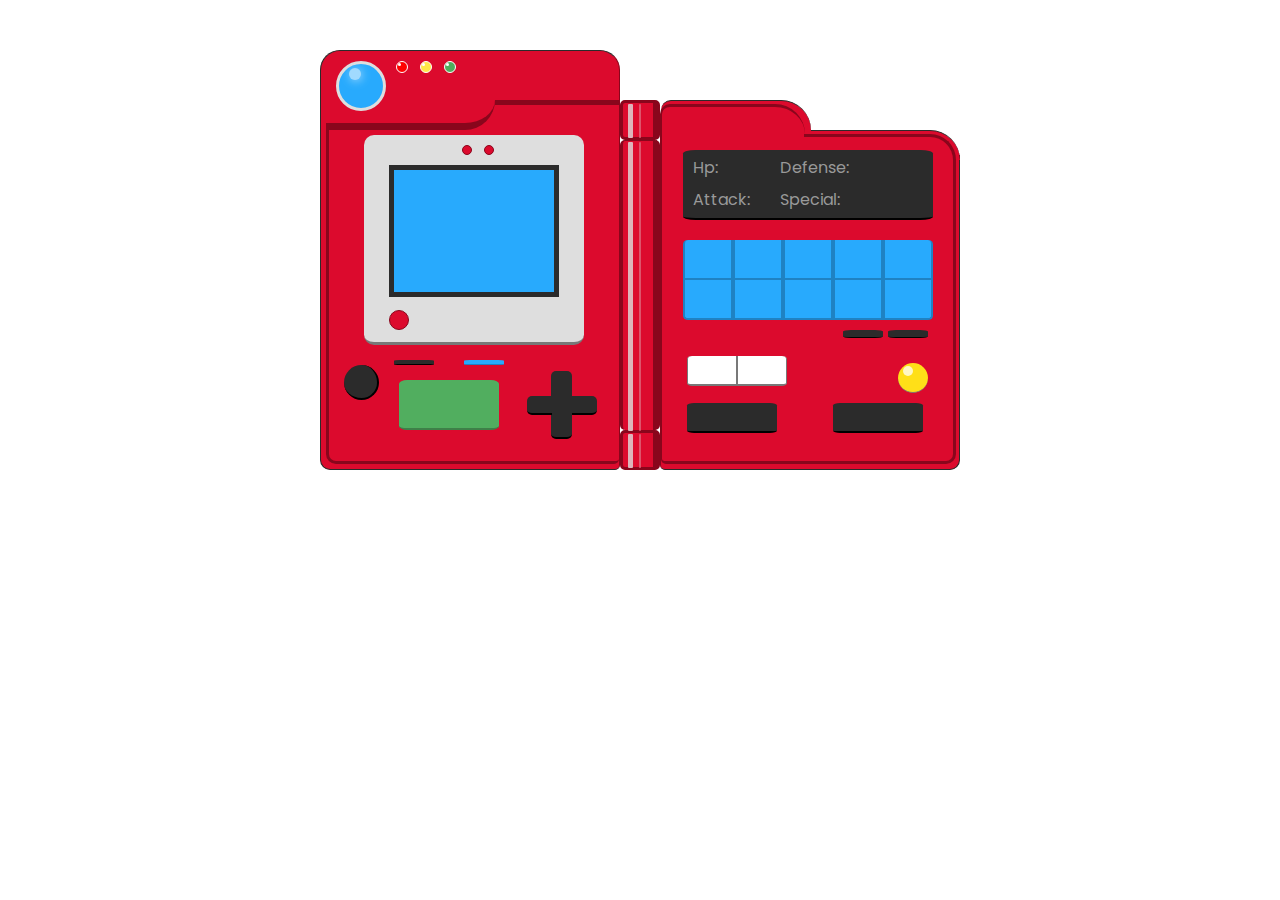
==== commit 352011bd: "api pokemon" ====
--- a/pokedex.html
+++ b/pokedex.html
@@ -43,7 +43,10 @@
                                 <div class="display-pokes-head">
                                     <i class="fas fa-battery-half"></i>
                                 </div>
-                                    <img src="./images/teste-dex.png">
+                                    <div class="display-pokemon hide">
+                                        <img src="" class="poke-image" alt="front">
+                                        <span class="poke-name"></span>
+                                    </div>
                                 </i></div>
                             <div class="display-bottom">
                                 <div class="display-bigdots"></div>
@@ -61,7 +64,7 @@
                             <div class="black-bar"></div>
                         </div>
                         <div class="bottom-screen">
-                            <span>no.25</span>
+                            <span class="poke-id"></span>
                         </div>
                     </div>
                     <div class="bottom-controls">
@@ -104,14 +107,47 @@
                 </div>
                 <div class="rightside-top-mid">
                     <div class="rightside-top-mid-border">
-                        <div class="rightside-screen"></div>
+                        <div class="rightside-screen">
+                            <div class="poke-stats">
+                                <p class="stats-hp">
+                                    hp: <span class="poke-hp"></span>
+                                </p>
+                                <p class="stats-attack">
+                                    attack: <span class="poke-attack"></span>
+                                </p>
+                            </div>
+                            <div class="poke-stats">
+                                <p class="stats-defense">
+                                    defense: <span class="poke-defense"></span>
+                                </p>
+                                <p class="stats-special-attack">
+                                    special: <span class="poke-special-attack"></span>
+                                </p>
+                            </div>
+                            <!-- <div class="poke-attacks">
+                                <p class="skill-one">
+                                    skill: <span class="poke-skill-one"></span>
+                                </p>
+                                <p class="skill-two">
+                                    skill: <span class="poke-skill-two"></span>
+                                </p>
+                            </div>
+                            <div class="poke-attacks">
+                                <p class="skill-three">
+                                    skill: <span class="poke-skill-three"></span>
+                                </p>
+                                <p class="skill-four">
+                                    skill: <span class="poke-skill-four"></span>
+                                </p>
+                            </div> -->
+                        </div>
                     </div>
                 </div>
                 <div class="rightside-center">
                     <div class="rightside-center-border">
                         <div class="rightside-bluebutton">
-                            <div class="btn-blue" style="border-radius: 10% 0 0 0;"><i class="fas fa-play"></i></div>
-                            <div class="btn-blue"><i class="fas fa-power-off"></i></div>
+                            <div class="btn-blue" style="border-radius: 10% 0 0 0;"><i class="fas fa-info-circle"></i></div>
+                            <div class="btn-blue"><i class="fas fa-book"></i></div>
                             <div class="btn-blue"><i class="fab fa-linkedin-in"></i></div>
                             <div class="btn-blue"><i class="fab fa-github"></i></div>
                             <div class="btn-blue" style="border-radius: 0 10% 0 0;"><i class="fas fa-envelope"></i></div>
@@ -140,9 +176,13 @@
                                 </div>
                             </div>
                         </div>
-                        <div class="sound-controls">
-                            <div class="sound-bars"></div>
-                            <div class="sound-bars"></div>
+                        <div class="element-controls">
+                            <div class="element-bars">
+                                <span class="poke-type-one"></span>
+                            </div>
+                            <div class="element-bars">
+                                <span class="poke-type-two"></span>
+                            </div>
                         </div>
                     </div> 
                 </div>
--- a/style/pokedex.css
+++ b/style/pokedex.css
@@ -12,6 +12,161 @@
     padding: 0;
 }
 
+/* POKEMON-BG-TYPES */
+
+.normal {
+    background: #BABAAE;
+}
+
+.fighting {
+    background: #A75543;
+}
+
+.flying {
+    background: #78A2FF;
+}
+
+.poison {
+    background: #A95CA0;
+}
+
+.ground {
+    background: #EECC55;
+}
+
+.rock {
+    background: #CCBD72;
+}
+
+.bug {
+    background: #C2D21E;
+}
+
+.ghost {
+    background: #7975D7;
+}
+
+.steel {
+    background: #C4C2DB;
+}
+
+.fire {
+    background: #FA5643;
+}
+
+.water {
+    background: #56ADFF;
+}
+
+.grass {
+    background: #8CD750;
+}
+
+.electric {
+    background: #FDE139;
+}
+
+.psychic {
+    background: #FA65B4;
+}
+
+.ice {
+    background: #96F1FF;
+}
+
+.dragon {
+    background: #8673FF;
+}
+
+.dark {
+    background: #8D6855;
+}
+
+.fairy {
+    background: #F9AEFF;
+}
+
+/* POKEMON-BG-TYPES */
+
+.hide {
+    display: none;
+}
+
+/********************************
+JS INFORMATION
+*********************************/
+.display-pokemon {
+    text-align: center;
+}
+
+.poke-image {
+    display: flex;
+    text-align: center;
+    margin-left: auto;
+    margin-right: auto;
+    height: 80px;
+    width: 80px;
+}
+
+.poke-name {
+    color: #FFF;
+    font-size: 18px;
+    font-weight: bold;
+    text-transform: capitalize;
+}
+
+.poke-stats,
+.poke-attacks {
+    font-weight: 400;
+    color: #999;
+    margin-top: 5px;
+    margin-left: 10px;
+    margin-right: 20px;
+    text-transform: capitalize;
+    display: flex;
+    flex-direction: column;
+}
+
+.poke-stats span,
+.poke-attacks span {
+    font-weight: bold;
+    color: #FFF;
+}
+
+.stats-hp,
+.stats-defense,
+.skill-one,
+.skill-three {
+    margin-bottom: 7px;
+}
+
+.poke-id {
+    color: #FFF;
+    font-size: 20px;
+}
+
+.poke-type-one {
+    border-radius: 3px;
+    display: block;
+    width: 90px;
+    height: 28px;
+    text-align: center;
+    color: #FFF;
+    font-weight: bold;
+}
+
+.poke-type-two {
+    border-radius: 3px;
+    display: block;
+    width: 90px;
+    height: 28px;
+    text-align: center;
+    color: #FFF;
+    font-weight: bold;
+}
+/********************************
+JS INFORMATION
+*********************************/
 /********************************
 Animation
 *********************************/
@@ -79,11 +234,13 @@
 *********************************/
 
 .screen {
-    background-image: url('../images/pokedexbg.png');
+    background-image: url(../images/pokedexbg.png);
     background-repeat: no-repeat;
-    background-size: cover;
-    display: flex;
-    justify-content: center;
+    display: flex;
+    justify-content: center;
+    background-position: center;
+    height: 100vh;
+    width: 100vw;
 }
 
 .pokedex-body {
@@ -128,7 +285,6 @@
 }
 
 .onbutton {
-    display: relative;
     width: 50px;
     height: 50px;
     margin-top: 10px;
@@ -151,7 +307,6 @@
 }
 
 .redbutton {
-    display: relative;
     width: 12px;
     height: 12px;
     margin-top: 10px;
@@ -173,7 +328,6 @@
 }
 
 .yellowbutton {
-    display: relative;
     width: 12px;
     height: 12px;
     margin-top: 10px;
@@ -195,7 +349,6 @@
 }
 
 .greenbutton {
-    display: relative;
     width: 12px;
     height: 12px;
     margin-top: 10px;
@@ -221,7 +374,6 @@
 /* LEFTSIDE-CENTER */
 
 .leftside-center {
-    display: relative;
     width: 300px;
     height: 220px;
     background-color: #DC0A2D;
@@ -240,7 +392,7 @@
 .leftside-display {
     display: flex;
     width: 220px;
-    height: 200px;
+    height: 210px;
     background-color: #DEDEDE;
     margin: auto;
     margin-left: 35px;
@@ -282,13 +434,6 @@
     margin-right: 5px;
 }
 
-.display-pokes img {
-    display: flex;
-    width: 90px;
-    height: 90px;
-    margin: 0 auto;
-}
-
 .display-bottom {
     display: flex;
     justify-content: space-between;
@@ -364,13 +509,15 @@
     height: 5px;
     margin: 10px 0px;
     margin-right: 30px;
-    background-color: #000;
+    background-color: #2B2B2B;
+    border-bottom: 1px solid #000;
     border-radius: 15%;
 }
 
 .black-bar:last-child {
     margin-right: 0px;
     background-color: #28AAFD;
+    border-bottom: 1px solid #1F82C3;
 }
 
 .bottom-screen {
@@ -410,6 +557,7 @@
     height: 25px;
     background-color: #2B2B2B;
     border-radius: 5px 5px 0 0;
+    cursor: pointer;
 }
 
 .control-bottom {
@@ -421,6 +569,7 @@
     background-color: #2B2B2B;
     border-radius: 0 0 5px 5px;
     border-bottom: 2px solid #000;
+    cursor: pointer;
 }
 
 .control-left {
@@ -432,6 +581,7 @@
     background-color: #2B2B2B;
     border-radius: 5px 0 0 5px;
     border-bottom: 2px solid #000;
+    cursor: pointer;
 }
 
 .control-bottom:active {
@@ -470,6 +620,7 @@
     width: 21px;
     height: 19px;
     background-color: #2B2B2B;
+    cursor: pointer;
 }
 
 .control-right {
@@ -481,6 +632,7 @@
     background-color: #2B2B2B;
     border-radius: 0 5px 5px 0;
     border-bottom: 2px solid #000;
+    cursor: pointer;
 }
 
 .control-right i {
@@ -620,6 +772,11 @@
     z-index: 99;
 }
 
+.rightside-screen span {
+    margin: auto;
+    font-size: 10px;
+}
+
 /* RIGHTSIDE-TOP */
 
 /* RIGHTSIDE-CENTER */
@@ -662,6 +819,7 @@
     justify-content: center;
     align-content: center;
     align-items: center;
+    cursor: pointer;
 }
 
 .btn-blue i {
@@ -761,6 +919,7 @@
     border-radius: 10% 0 0 10%;
     align-items: center;
     justify-content: center;
+    cursor: pointer;
     transition: all 0.3s ease;
 }
 
@@ -775,6 +934,7 @@
     border-radius: 0 10% 10% 0;
     justify-content: center;
     align-items: center;
+    cursor: pointer;
     transition: all 0.3s ease;
 }
 
@@ -817,7 +977,6 @@
 }
 
 .yellowdot {
-    display: relative;
     width: 30px;
     height: 30px;
     background-color: #FFDF18;
@@ -836,13 +995,13 @@
     border-radius: 50%;
 }
 
-.sound-controls {
+.element-controls {
     display: flex;
     justify-content: space-around;
     align-items: center;
 }
 
-.sound-bars {
+.element-bars {
     width: 90px;
     height: 30px;
     margin: 10px 0px;
@@ -853,7 +1012,6 @@
 }
 /* RIGHTSIDE-BOTTOM */
 .pokedex-divisor-top {
-    display: relative;
     width: 40px;
     height: 40px;
     margin-top: 50px;
@@ -885,7 +1043,6 @@
 }
 
 .pokedex-divisor-center {
-    display: relative;
     width: 40px;
     height: 290px;
     background-color: #DC0A2D;
@@ -918,7 +1075,6 @@
 }
 
 .pokedex-divisor-bottom {
-    display: relative;
     width: 40px;
     height: 40px;
     background-color: #DC0A2D;
@@ -958,5 +1114,11 @@
 }
 
 @media (max-width: 768px) {
-    
+    .screen {
+        background-repeat: no-repeat;
+        background-size: cover;
+        display: flex;
+        height: 750px;
+        width: 700px;
+    }
 }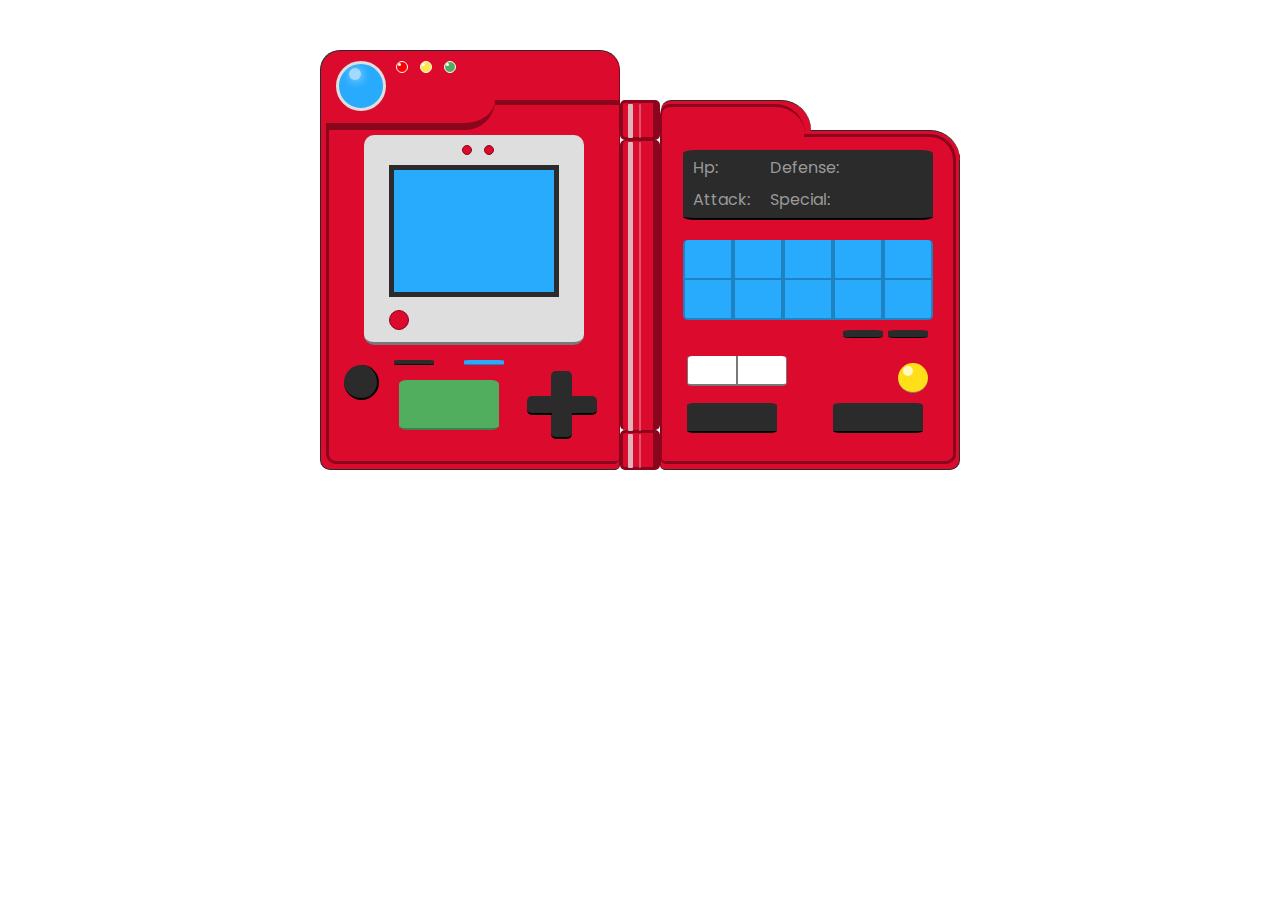
==== commit 0ad205ca: "Js fix - show poke stats and moves" ====
--- a/pokedex.html
+++ b/pokedex.html
@@ -71,8 +71,8 @@
                         <div class="pad-controls">
                             <div class="control-top"><i class="fas fa-caret-up"></i></div>
                             <div class="control-bottom"><i class="fas fa-caret-down"></i></div>
-                            <div class="control-center"><i class="fas fa-circle"></i></div>
-                            <div class="control-right"><i class="fas fa-caret-right"></i></div>
+                            <div class="control-center"onclick="previous()"><i class="fas fa-circle"></i></div>
+                            <div class="control-right" onclick="next()"><i class="fas fa-caret-right"></i></div>
                             <div class="control-left"><i class="fas fa-caret-left"></i></div>
                         </div> 
                     </div>
@@ -108,46 +108,53 @@
                 <div class="rightside-top-mid">
                     <div class="rightside-top-mid-border">
                         <div class="rightside-screen">
-                            <div class="poke-stats">
-                                <p class="stats-hp">
-                                    hp: <span class="poke-hp"></span>
-                                </p>
-                                <p class="stats-attack">
-                                    attack: <span class="poke-attack"></span>
-                                </p>
-                            </div>
-                            <div class="poke-stats">
-                                <p class="stats-defense">
-                                    defense: <span class="poke-defense"></span>
-                                </p>
-                                <p class="stats-special-attack">
-                                    special: <span class="poke-special-attack"></span>
-                                </p>
-                            </div>
-                            <!-- <div class="poke-attacks">
-                                <p class="skill-one">
-                                    skill: <span class="poke-skill-one"></span>
-                                </p>
-                                <p class="skill-two">
-                                    skill: <span class="poke-skill-two"></span>
-                                </p>
-                            </div>
-                            <div class="poke-attacks">
-                                <p class="skill-three">
-                                    skill: <span class="poke-skill-three"></span>
-                                </p>
-                                <p class="skill-four">
-                                    skill: <span class="poke-skill-four"></span>
-                                </p>
-                            </div> -->
+
+                            <div id="stats-info" class="show">
+                                <div class="poke-stats">
+                                    <p class="stats-hp">
+                                        hp: <span class="poke-hp"></span>
+                                    </p>
+                                    <p class="stats-attack">
+                                        attack: <span class="poke-attack"></span>
+                                    </p>
+                                </div>
+                                <div class="poke-stats">
+                                    <p class="stats-defense">
+                                        defense: <span class="poke-defense"></span>
+                                    </p>
+                                    <p class="stats-special-attack">
+                                        special: <span class="poke-special-attack"></span>
+                                    </p>
+                                </div>
+                            </div>
+
+                            <div id="attacks-book" class="hide">
+                                <div class="poke-attacks">
+                                    <p class="skill-one">
+                                        skill: <span class="poke-skill-one"></span>
+                                    </p>
+                                    <p class="skill-two">
+                                        skill: <span class="poke-skill-two"></span>
+                                    </p>
+                                </div>
+                                <div class="poke-attacks">
+                                    <p class="skill-three">
+                                        skill: <span class="poke-skill-three"></span>
+                                    </p>
+                                    <p class="skill-four">
+                                        skill: <span class="poke-skill-four"></span>
+                                    </p>
+                                </div>
+                            </div>
+
                         </div>
                     </div>
                 </div>
                 <div class="rightside-center">
                     <div class="rightside-center-border">
                         <div class="rightside-bluebutton">
-                            <div class="btn-blue" style="border-radius: 10% 0 0 0;"><i class="fas fa-info-circle"></i></div>
-                            <div class="btn-blue"><i class="fas fa-book"></i></div>
+                            <div onclick="showStats()" class="btn-blue" style="border-radius: 10% 0 0 0;"><i class="fas fa-info-circle"></i></div>
+                            <div onclick="showSkills()" class="btn-blue"><i class="fas fa-book"></i></div>
                             <div class="btn-blue"><i class="fab fa-linkedin-in"></i></div>
                             <div class="btn-blue"><i class="fab fa-github"></i></div>
                             <div class="btn-blue" style="border-radius: 0 10% 0 0;"><i class="fas fa-envelope"></i></div>
--- a/style/pokedex.css
+++ b/style/pokedex.css
@@ -90,6 +90,10 @@
 
 .hide {
     display: none;
+}
+
+.show {
+    display: flex;
 }
 
 /********************************
@@ -97,9 +101,15 @@
 *********************************/
 .display-pokemon {
     text-align: center;
+    user-select: none !important;
+}
+
+.display-pokemon img{
+    user-select: none !important;
 }
 
 .poke-image {
+    user-select: none !important;
     display: flex;
     text-align: center;
     margin-left: auto;
@@ -115,29 +125,48 @@
     text-transform: capitalize;
 }
 
-.poke-stats,
+.poke-stats {
+    font-weight: 400;
+    color: #999;
+    margin-top: 5px;
+    margin-left: 10px;
+    margin-right: 10px;
+    text-transform: capitalize;
+    display: flex;
+    flex-direction: column;
+}
+
+.poke-stats span {
+    font-weight: bold;
+    color: #FFF;
+    font-size: 14px;
+}
+
+.stats-hp,
+.stats-defense {
+    margin-bottom: 7px;
+}
+
 .poke-attacks {
     font-weight: 400;
     color: #999;
     margin-top: 5px;
     margin-left: 10px;
-    margin-right: 20px;
+    margin-right: 10px;
     text-transform: capitalize;
     display: flex;
     flex-direction: column;
 }
 
-.poke-stats span,
 .poke-attacks span {
     font-weight: bold;
     color: #FFF;
-}
-
-.stats-hp,
-.stats-defense,
+    font-size: 9px;
+}
+
 .skill-one,
 .skill-three {
-    margin-bottom: 7px;
+    margin-bottom: 5px;
 }
 
 .poke-id {
@@ -428,6 +457,7 @@
 }
 
 .display-pokes-head i {
+    user-select: none;
     color: #FFF;
     display: flex;
     justify-content: flex-end;
@@ -772,9 +802,12 @@
     z-index: 99;
 }
 
+.screen-box {
+    display: flex;
+}
+
 .rightside-screen span {
     margin: auto;
-    font-size: 10px;
 }
 
 /* RIGHTSIDE-TOP */
@@ -1006,7 +1039,7 @@
     height: 30px;
     margin: 10px 0px;
     margin-right: 5px;
-    background-color: #2B2B2B;
+    background: #2B2B2B;
     border-radius: 8%;
     border-bottom: 2px solid #000;
 }
